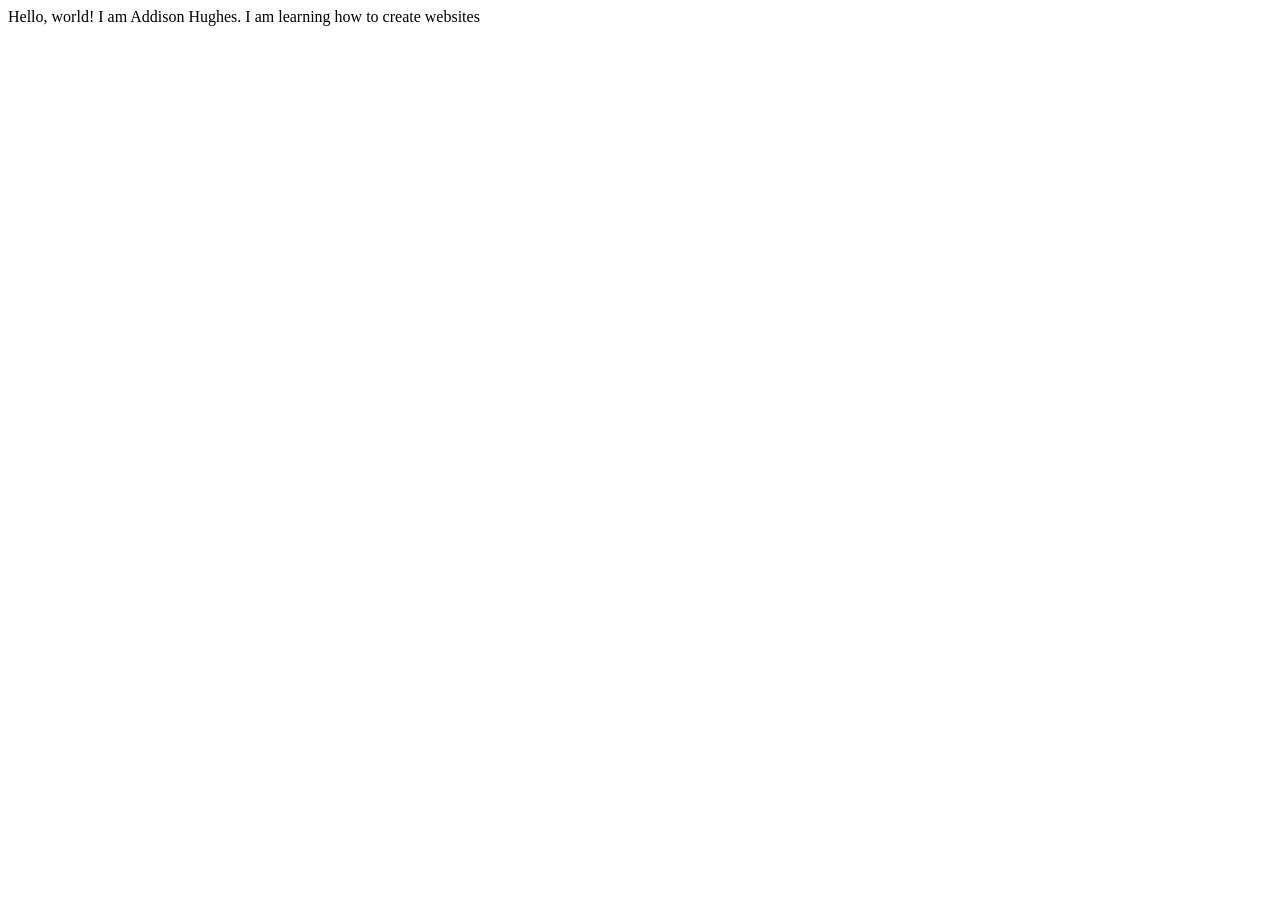
==== index.html @ 33f2a32b "Add files via upload Add the index.html and styles.css files" ====
<!DOCTYPE html>
<html lang="en">
<head>
    <meta charset="UTF-8">
    <meta name="viewport" content="width=device-width, initial-scale=1.0">
    <title>Addison's First Website</title>
    <link rel="stylesheet" href="styles.css">
</head>
<body>
    Hello, world! I am Addison Hughes. I am learning how to create websites
</body>
</html>
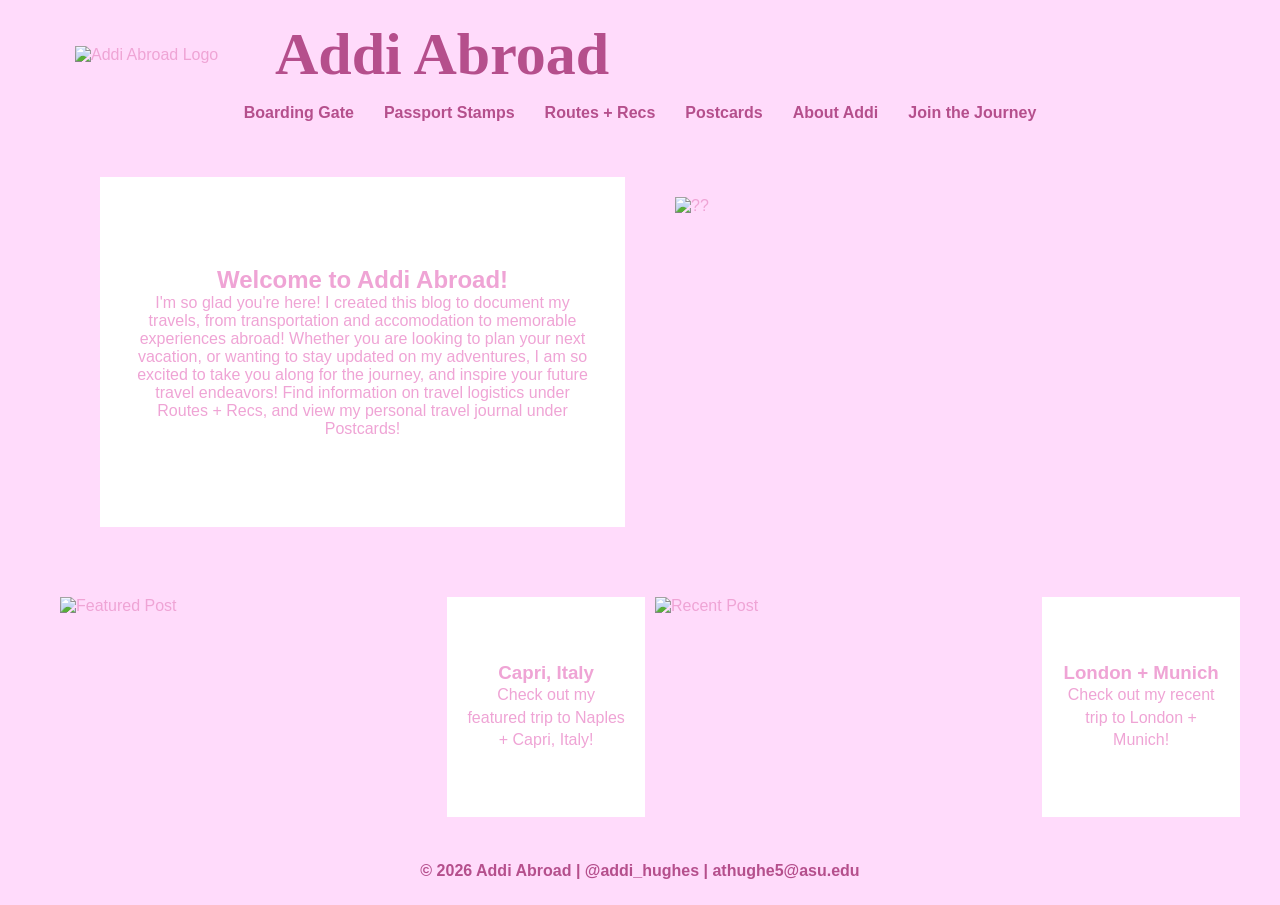
==== commit b54c472d: "Add files via upload This is my boarding gate page and css page." ====
--- a/index.html
+++ b/index.html
@@ -1,12 +1,75 @@
 <!DOCTYPE html>
 <html lang="en">
+
 <head>
     <meta charset="UTF-8">
     <meta name="viewport" content="width=device-width, initial-scale=1.0">
-    <title>Addison's First Website</title>
-    <link rel="stylesheet" href="styles.css">
+    <link rel="stylesheet" href="aboutaddi.css">
+
+    <title>Addi Abroad</title>
 </head>
+
 <body>
-    Hello, world! I am Addison Hughes. I am learning how to create websites
+    <div class="wrapper">
+        <header>
+            <div class="logo">
+                <img src="images/ADDI ABROAD (2).png" alt="Addi Abroad Logo">
+                <h1><a href="index.html">Addi Abroad</a></h1>
+            </div>
+        </header>
+        <nav>
+            <ul>
+                <li><a href="index.html">Boarding Gate</a></li>
+                <li><a href="destinations.html">Passport Stamps</a></li>
+                <li><a href="guides.html">Routes + Recs</a></li>
+                <li><a href="journal.html">Postcards</a></li>
+                <li><a href="about.html">About Addi</a></li>
+                <li><a href="contact.html">Join the Journey</a></li>
+            </ul>
+        </nav>
+        <main>
+            <section class="hero">
+                <div class="welcome">
+                    <h2>Welcome to Addi Abroad!</h2>
+                    <p>I'm so glad you're here! I created this blog to document my travels, from transportation and
+                        accomodation to memorable experiences abroad! Whether you are looking to plan your next
+                        vacation, or wanting to stay updated on my adventures, I am so excited to take you along for the
+                        journey, and inspire your future travel endeavors! Find information on travel logistics under
+                        Routes + Recs, and view my personal travel journal under Postcards!</p>
+                </div>
+
+                <div class="hero-image">
+                    <img src="images/japan.JPG" alt="??">
+                </div>
+            </section>
+            <section class="posts">
+                <div class="post">
+                    <img src="images/capri.JPG" alt="Featured Post">
+
+                    <div class="post-text">
+                        <h3>Capri, Italy</h3>
+                        <p>Check out my featured trip to Naples + Capri, Italy!</p>
+                    </div>
+                </div>
+
+                <div class="post">
+                    <img src="images/london TEMP.JPG" alt="Recent Post">
+
+                    <div class="post-text">
+                        <h3>London + Munich</h3>
+                        <p>Check out my recent trip to London + Munich! </p>
+                    </div>
+                </div>
+            </section>
+        </main>
+    </div>
+
+    <footer>
+        <p>
+            © 2026 Addi Abroad | @addi_hughes | athughe5@asu.edu
+        </p>
+    </footer>
+
 </body>
+
 </html>
--- a/aboutaddi.css
+++ b/aboutaddi.css
@@ -0,0 +1,145 @@
+* {
+    margin: 0;
+    padding: 0;
+    box-sizing: border-box;
+}
+
+body {
+    font-family: Arial, sans-serif;
+    background: #ffdbfb;
+    color: #efa4d5;
+}
+
+.wrapper {
+    max-width: 1200px;
+    margin: 0 auto;
+    padding: 20px;
+}
+
+header {
+    padding: 0 15px;
+}
+
+.logo {
+    display: flex;
+    align-items: center;
+    gap: 20px;
+}
+
+.logo a {
+    text-decoration: none;
+    color: #b54f8c;
+}
+
+.logo img {
+    width: 180px;
+}
+
+.logo h1 {
+    color: #b54f8c;
+    font-size: 60px;
+    font-family: Georgia, serif;
+}
+
+nav {
+    display: flex;
+    justify-content: center;
+    gap: 35px;
+    padding: 15px;
+}
+
+nav a {
+    text-decoration: none;
+    color: #b54f8c;
+    font-weight: bold;
+}
+
+nav ul {
+    list-style: none;
+    display: flex;
+    justify-content: center;
+    gap: 30px;
+    padding: 0;
+    margin: 0;
+}
+
+nav li {
+    display: inline;
+}
+
+.hero {
+    display: grid;
+    grid-template-columns: 1fr 1fr;
+    gap: 30px;
+    padding: 40px;
+    align-items: start;
+}
+
+.welcome,
+.hero-image {
+    height: 350px;
+}
+
+.welcome {
+    background: #ffffff;
+    padding: 30px;
+    display: flex;
+    flex-direction: column;
+    justify-content: center;
+    text-align: center;
+    border: none;
+}
+
+.hero-image {
+    border: none;
+    min-height: 350px;
+    padding: 20px;
+}
+
+.hero-image img {
+    width: 100%;
+    height: 100%;
+    object-fit: cover;
+}
+
+.post-text {
+    background-color: white;
+    padding: 20px;
+    display: flex;
+    flex-direction: column;
+    justify-content: center;
+    text-align: center;
+    height: 220px;
+}
+
+.post-text p {
+    font-size: clamp(16px, 1.2vw, 24px);
+    line-height: 1.4;
+}
+
+.posts {
+    display: grid;
+    grid-template-columns: 1fr 1fr;
+    gap: 30px;
+    margin-top: 30px;
+}
+
+.post {
+    display: grid;
+    grid-template-columns: 65% 35%;
+    gap: 20px;
+}
+
+.post img {
+    width: 100%;
+    height: 220px;
+    object-fit: cover;
+    border: none;
+}
+
+footer {
+    text-align: center;
+    padding: 25px;
+    color: #b54f8c;
+    font-weight: bold;
+}
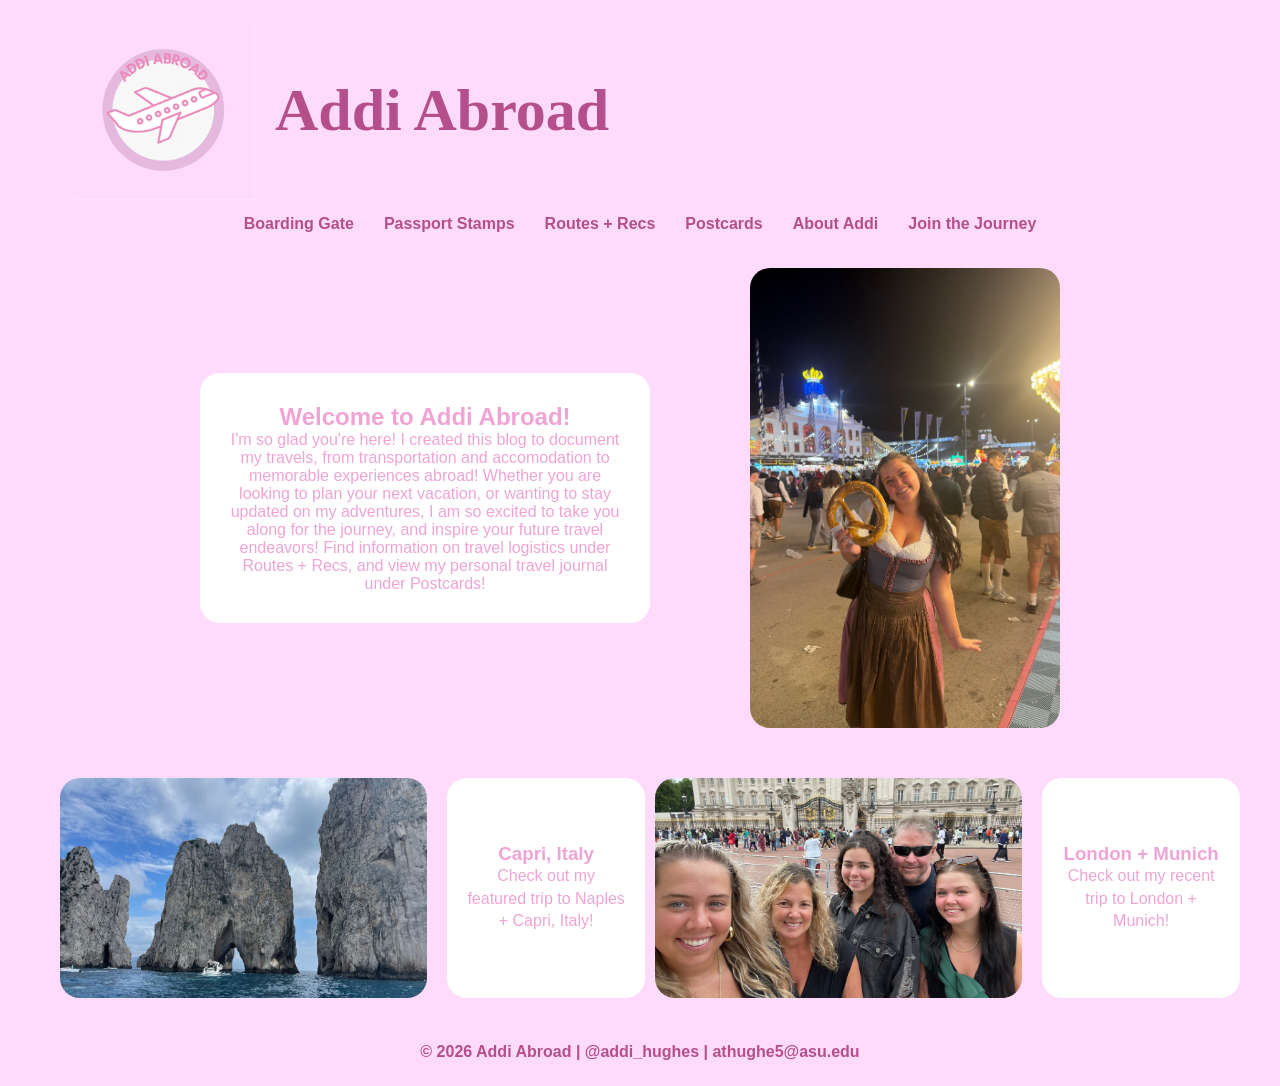
==== commit 70a998a9: "new index.html file" ====
--- a/index.html
+++ b/index.html
@@ -39,7 +39,7 @@
                 </div>
 
                 <div class="hero-image">
-                    <img src="images/japan.JPG" alt="??">
+                    <img src="images/munich pretzel.jpg" alt="??">
                 </div>
             </section>
             <section class="posts">
--- a/aboutaddi.css
+++ b/aboutaddi.css
@@ -69,41 +69,36 @@
 
 .hero {
     display: grid;
-    grid-template-columns: 1fr 1fr;
-    gap: 30px;
-    padding: 40px;
-    align-items: start;
-}
-
-.welcome,
+    grid-template-columns: 450px 350px;
+    justify-content: center;
+    gap: 80px;
+    align-items: center;
+}
+
 .hero-image {
-    height: 350px;
+    border: none;
+    height: 500px;
+    padding: 20px;
 }
 
 .welcome {
     background: #ffffff;
     padding: 30px;
-    display: flex;
-    flex-direction: column;
-    justify-content: center;
     text-align: center;
     border: none;
-}
-
-.hero-image {
-    border: none;
-    min-height: 350px;
-    padding: 20px;
+    border-radius: 20px;
 }
 
 .hero-image img {
     width: 100%;
     height: 100%;
     object-fit: cover;
+    border-radius: 20px;
 }
 
 .post-text {
     background-color: white;
+    border-radius: 20px;
     padding: 20px;
     display: flex;
     flex-direction: column;
@@ -135,6 +130,99 @@
     height: 220px;
     object-fit: cover;
     border: none;
+    border-radius: 20px;
+}
+
+table {
+    width: 100%;
+    border-collapse: collapse;
+}
+
+th,
+td {
+    border: 2px solid #efa4d5;
+    padding: 12px;
+    text-align: center;
+}
+
+td img {
+    width: 180px;
+    height: 135px;
+    object-fit: cover;
+    border-radius: 8px;
+}
+
+.destination {
+    margin: 80px auto;
+    max-width: 1200px;
+}
+
+.destination h2 {
+    text-align: center;
+    color: #b54f8c;
+    font-size: 3rem;
+    margin-bottom: 40px;
+}
+
+.guide-grid {
+    display: grid;
+    grid-template-columns: 1fr 1fr;
+    gap: 40px;
+}
+
+.guide-card {
+    background: white;
+    padding: 40px;
+    border-radius: 20px;
+    min-height: 200px;
+    text-align: center;
+}
+
+.guide-card h3 {
+    color: #b54f8c;
+    margin-bottom: 15px;
+}
+
+.guide-card ul {
+    list-style-position: inside;
+    padding: 0;
+    margin: 15px 0 0;
+}
+
+.about {
+    display: grid;
+    grid-template-columns: 350px 1fr;
+    gap: 40px;
+    align-items: center;
+    margin: 40px auto;
+}
+
+.about-photo {
+    width: 100%;
+    border-radius: 20px;
+}
+
+.about-text,
+.about-section {
+    background: white;
+    border-radius: 20px;
+    padding: 30px;
+    margin-bottom: 40px;
+}
+
+.about h3,
+.about-section h3 {
+    color: #b54f8c;
+    margin-bottom: 15px;
+}
+
+.about-section ul {
+    list-style: none;
+    padding: 0;
+}
+
+.about-section li {
+    margin-bottom: 10px;
 }
 
 footer {
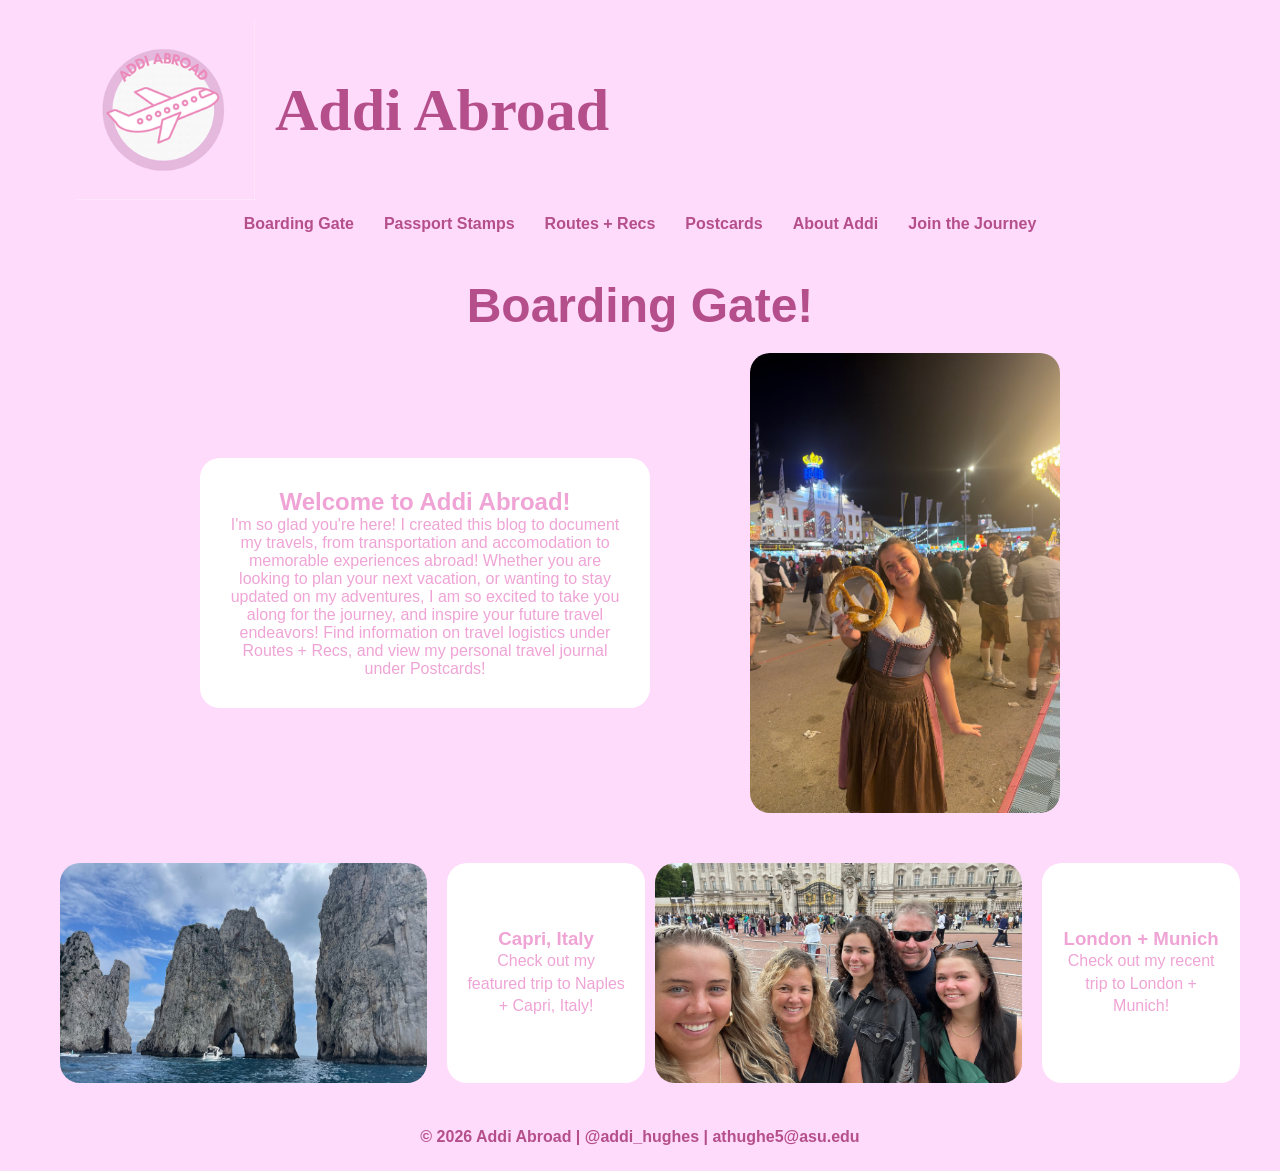
==== commit 9102e8ef: "adding all files to repository" ====
--- a/index.html
+++ b/index.html
@@ -4,6 +4,8 @@
 <head>
     <meta charset="UTF-8">
     <meta name="viewport" content="width=device-width, initial-scale=1.0">
+    <meta name="description" content="Addi Abroad is website that allows viewers to not only understand my travel experiences and keep up with my adventures, but also get ideas and inspiration for their own travels.">
+
     <link rel="stylesheet" href="aboutaddi.css">
 
     <title>Addi Abroad</title>
@@ -28,6 +30,7 @@
             </ul>
         </nav>
         <main>
+            <h2 class="page-title">Boarding Gate!</h2>
             <section class="hero">
                 <div class="welcome">
                     <h2>Welcome to Addi Abroad!</h2>
@@ -65,9 +68,13 @@
     </div>
 
     <footer>
+
         <p>
-            © 2026 Addi Abroad | @addi_hughes | athughe5@asu.edu
+            © 2026 Addi Abroad |
+            <a href="https://www.instagram.com/addi_hughes/" target="_blank">@addi_hughes</a> |
+            <a href="mailto:athughe5@asu.edu">athughe5@asu.edu</a>
         </p>
+
     </footer>
 
 </body>
--- a/aboutaddi.css
+++ b/aboutaddi.css
@@ -133,9 +133,25 @@
     border-radius: 20px;
 }
 
+.passport-intro {
+    max-width: 900px;
+    margin: 20px auto 40px;
+    text-align: center;
+    line-height: 1.6;
+}
+
+.table-wrapper {
+    border: 2px solid #efa4d5;
+    border-radius: 10px;
+    overflow: hidden;
+    background: white;
+}
+
 table {
     width: 100%;
     border-collapse: collapse;
+    border: none;
+    background: white;
 }
 
 th,
@@ -144,6 +160,7 @@
     padding: 12px;
     text-align: center;
 }
+
 
 td img {
     width: 180px;
@@ -225,9 +242,219 @@
     margin-bottom: 10px;
 }
 
+.page-title {
+    text-align: center;
+    color: #b54f8c;
+    font-size: 3rem;
+    margin-top: 40px;
+}
+
+.intro {
+    text-align: center;
+    max-width: 800px;
+    margin: 20px auto 30px;
+    line-height: 1.6;
+}
+
+.trip-title {
+    text-align: center;
+    color: #b54f8c;
+    font-size: 2.5rem;
+    margin: 40px 0 10px;
+}
+
+.day-title {
+    text-align: center;
+    color: #b54f8c;
+    margin-bottom: 25px;
+}
+
+.trip {
+    margin-bottom: 70px;
+}
+
+.postcard-pair {
+    display: grid;
+    grid-template-columns: 1fr 1fr;
+    gap: 50px;
+    align-items: start;
+}
+
+.postcard {
+    background: white;
+    border-radius: 20px;
+    overflow: hidden;
+    box-shadow: 0 6px 12px rgba(0, 0, 0, .15);
+}
+
+.front {
+    transform: rotate(-2deg);
+}
+
+.front video {
+    width: 100%;
+    height: 600px;
+    object-fit: cover;
+    display: block;
+}
+
+.front img {
+    width: 100%;
+    height: 500px;
+    object-fit: cover;
+    object-position: center;
+    display: block;
+}
+
+.front-caption {
+    height: 55px;
+    display: flex;
+    justify-content: center;
+    align-items: center;
+    border-top: 1px solid #ececec;
+    font-size: 1.4rem;
+    font-weight: bold;
+    color: #b54f8c;
+}
+
+.back {
+    display: grid;
+    grid-template-columns: 3fr 1fr;
+    transform: rotate(2deg);
+}
+
+.itinerary {
+    padding: 35px;
+}
+
+.itinerary h3 {
+    text-align: center;
+    color: #b54f8c;
+    margin-bottom: 20px;
+}
+
+.itinerary ul {
+    margin-left: 20px;
+    line-height: 2;
+}
+
+.address-side {
+    border-left: 2px dashed #d9d9d9;
+    display: flex;
+    flex-direction: column;
+    align-items: center;
+    padding: 25px;
+    gap: 20px;
+}
+
+.stamp-box {
+    width: 75px;
+    height: 75px;
+    border: 2px dashed #b54f8c;
+    border-radius: 12px;
+    display: flex;
+    justify-content: center;
+    align-items: center;
+    font-size: 45px;
+}
+
+.address-side hr {
+    width: 100%;
+    margin: 20px 0;
+}
+
+.address-side p {
+    text-align: center;
+}
+
+.page-title {
+    text-align: center;
+    color: #b54f8c;
+    font-size: 3rem;
+    margin-top: 30px;
+}
+
+.intro {
+    text-align: center;
+    max-width: 700px;
+    margin: 20px auto 40px;
+    line-height: 1.6;
+}
+
+.form-card {
+    border-radius: 20px;
+    max-width: 850px;
+    margin: 40px auto;
+    padding: 50px;
+}
+
+form {
+    display: grid;
+    grid-template-columns: 180px 1fr;
+    gap: 20px;
+    align-items: start;
+}
+
+label {
+    color: #b54f8c;
+    font-weight: bold;
+    font-size: 1.2rem;
+}
+
+input[type=text],
+input[type=email],
+textarea {
+    width: 100%;
+    border: 3px solid #b54f8c;
+    border-radius: 8px;
+    padding: 10px;
+    font-size: 1rem;
+    resize: vertical;
+}
+
+textarea {
+    min-height: 120px;
+}
+
+.radio-group {
+    display: flex;
+    gap: 30px;
+}
+
+.radio-group label {
+    font-weight: normal;
+}
+
+button {
+    grid-column: 1 / 3;
+    justify-self: center;
+    margin-top: 30px;
+    background: white;
+    border: 3px solid #b54f8c;
+    color: #b54f8c;
+    padding: 12px 40px;
+    font-size: 1.3rem;
+    border-radius: 10px;
+    cursor: pointer;
+}
+
+button:hover {
+    background: #b54f8c;
+    color: white;
+}
+
 footer {
     text-align: center;
     padding: 25px;
     color: #b54f8c;
     font-weight: bold;
+}
+
+footer a {
+    color: #b54f8c;
+    text-decoration: none;
+}
+
+footer a:hover {
+    text-decoration: underline;
 }
